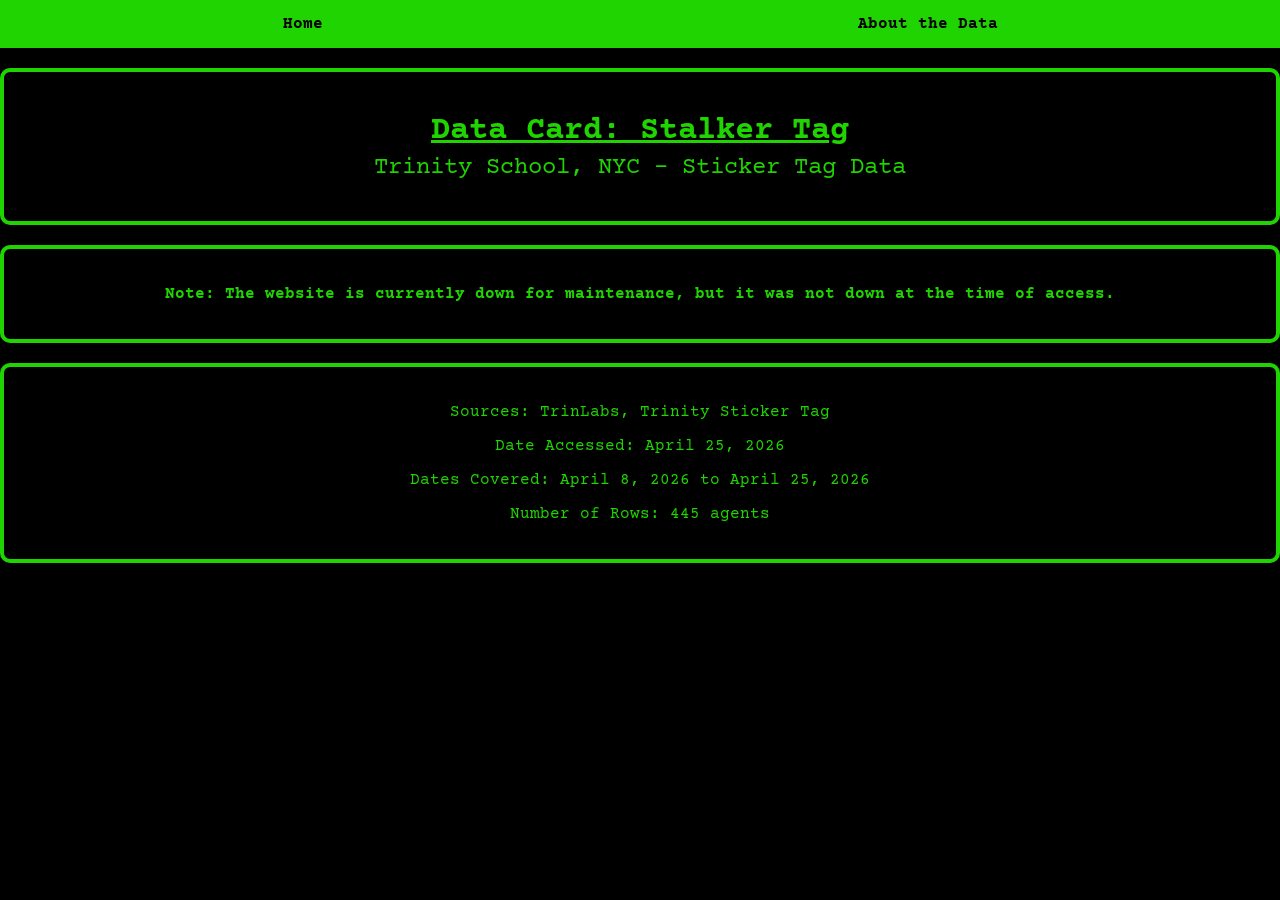
==== data-card.html @ 1c6c0b6e "no heres another fix and one more after this lol" ====
<!DOCTYPE html>
<html lang="en">
<head>
    <meta charset="UTF-8">
    <meta name="viewport" content="width=device-width, initial-scale=1.0">
    <title>Data Card</title>
    <link rel="stylesheet" href="style.css">
</head>
<body>
    <nav class="navigation_bar">
        <a href="index.html">Home</a>
        <a href="data-card.html">About the Data</a>
    </nav>
    <main>
        <div class="box">
            <h1>Data Card: Stalker Tag</h1>
            <h2><a href="https://www.trinitystickertag.com">Trinity School, NYC - Sticker Tag Data</a></h2>
        </div>
        <div class="box"><p><b>Note: The website is currently down for maintenance, but it was not down at the time of access.</b></p></div>
        <div class="box">
            <p>Sources: TrinLabs, Trinity Sticker Tag</p>
            <p>Date Accessed: April 25, 2026</p>
            <p>Dates Covered: April 8, 2026 to April 25, 2026</p>
            <p>Number of Rows: 445 agents</p>
        </div>
    </main>
</body>
</html>
---- style.css ----
@import url('https://fonts.googleapis.com/css2?family=Courier+Prime:ital,wght@0,400;0,700;1,400;1,700&display=swap');

:root {
    --c1: #1FD400;
    --c2: #000000;
    --c3: #008000; 

}

body {
    background-color: var(--c2); 
    text-align: center;
    color: var(--c1);
    font-family: "Courier Prime", monospace;
    margin: 0;
    padding: 0;
}

h1 {
    margin-bottom: 5px;
    text-decoration: underline;
}

h2 {
    margin-top: 0;
}

h2 a {
    color: var(--c1);
    font-weight: normal;
    text-decoration: none;
}

.box {
    border: 4px solid var(--c1);
    padding: 20px;
    margin: 20px auto;
    border-radius: 10px; 
}

.box:hover {
    transform: scale(1.05);
}

.navigation_bar {
    background-color: var(--c1);
    padding: 15px;
    justify-content: space-around;
    display: flex;   
}

.navigation_bar a {
    color: var(--c2);
    font-weight: bold;
    text-decoration: none;
}

.navigation_bar a:hover {
    color: var(--c3)
}

.small {
    width: 60%;
    height: auto;
}
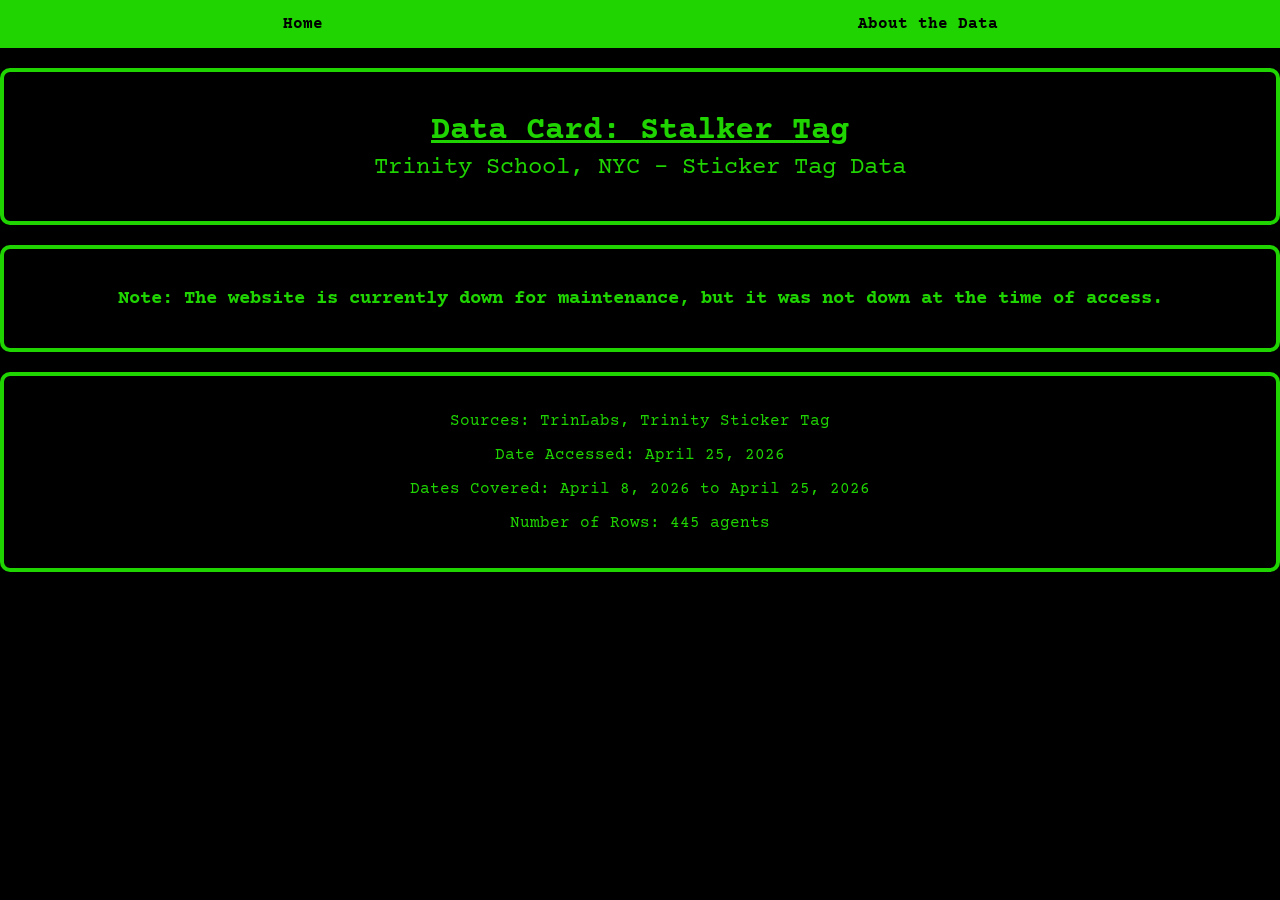
==== commit 0aae1407: "test" ====
--- a/data-card.html
+++ b/data-card.html
@@ -16,7 +16,7 @@
             <h1>Data Card: Stalker Tag</h1>
             <h2><a href="https://www.trinitystickertag.com">Trinity School, NYC - Sticker Tag Data</a></h2>
         </div>
-        <div class="box"><p><b>Note: The website is currently down for maintenance, but it was not down at the time of access.</b></p></div>
+        <div class="box"><h3>Note: The website is currently down for maintenance, but it was not down at the time of access.</h3></div>
         <div class="box">
             <p>Sources: TrinLabs, Trinity Sticker Tag</p>
             <p>Date Accessed: April 25, 2026</p>
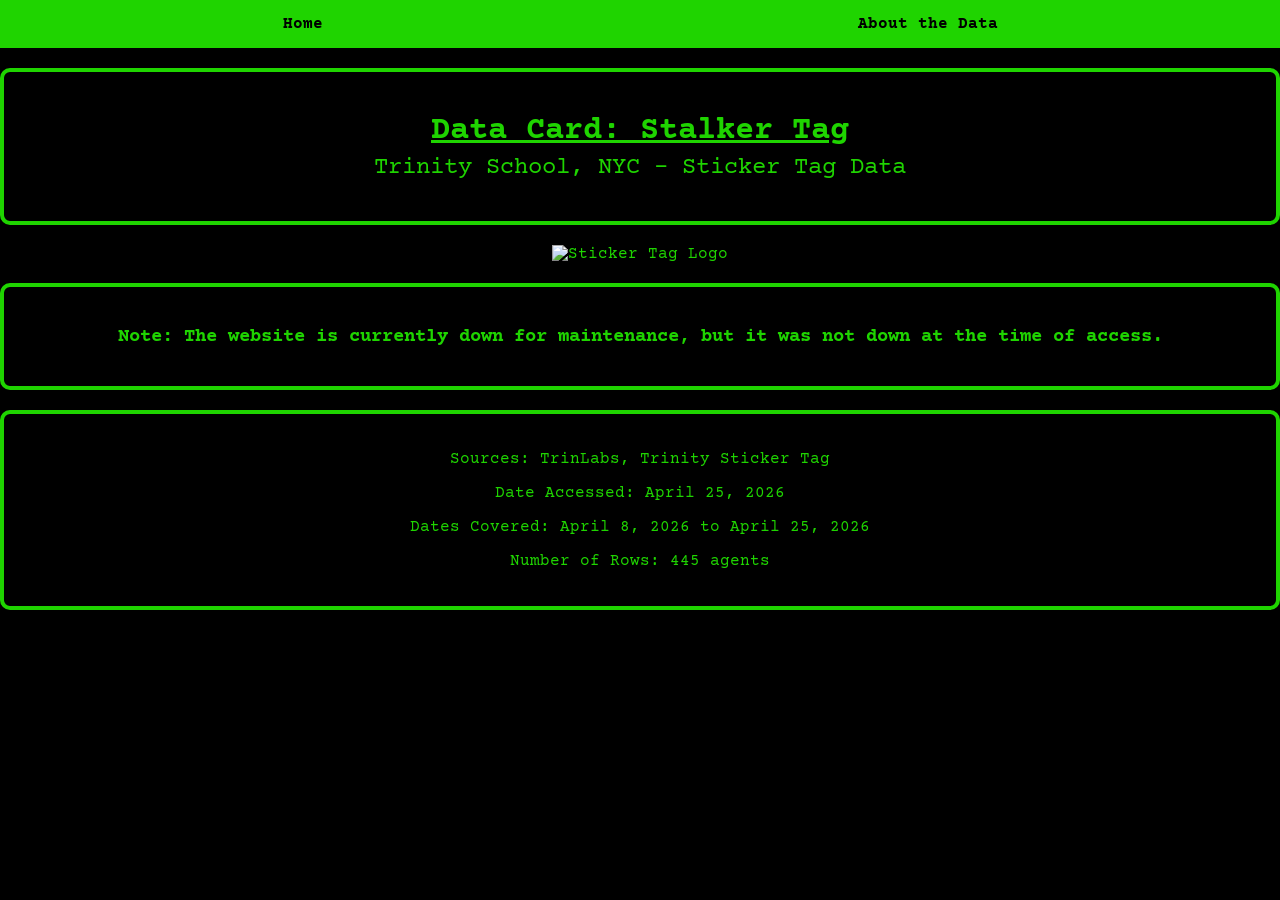
==== commit 56a6a66a: "fix" ====
--- a/data-card.html
+++ b/data-card.html
@@ -16,6 +16,7 @@
             <h1>Data Card: Stalker Tag</h1>
             <h2><a href="https://www.trinitystickertag.com">Trinity School, NYC - Sticker Tag Data</a></h2>
         </div>
+        <img src="logo.ico" alt="Sticker Tag Logo"> 
         <div class="box"><h3>Note: The website is currently down for maintenance, but it was not down at the time of access.</h3></div>
         <div class="box">
             <p>Sources: TrinLabs, Trinity Sticker Tag</p>
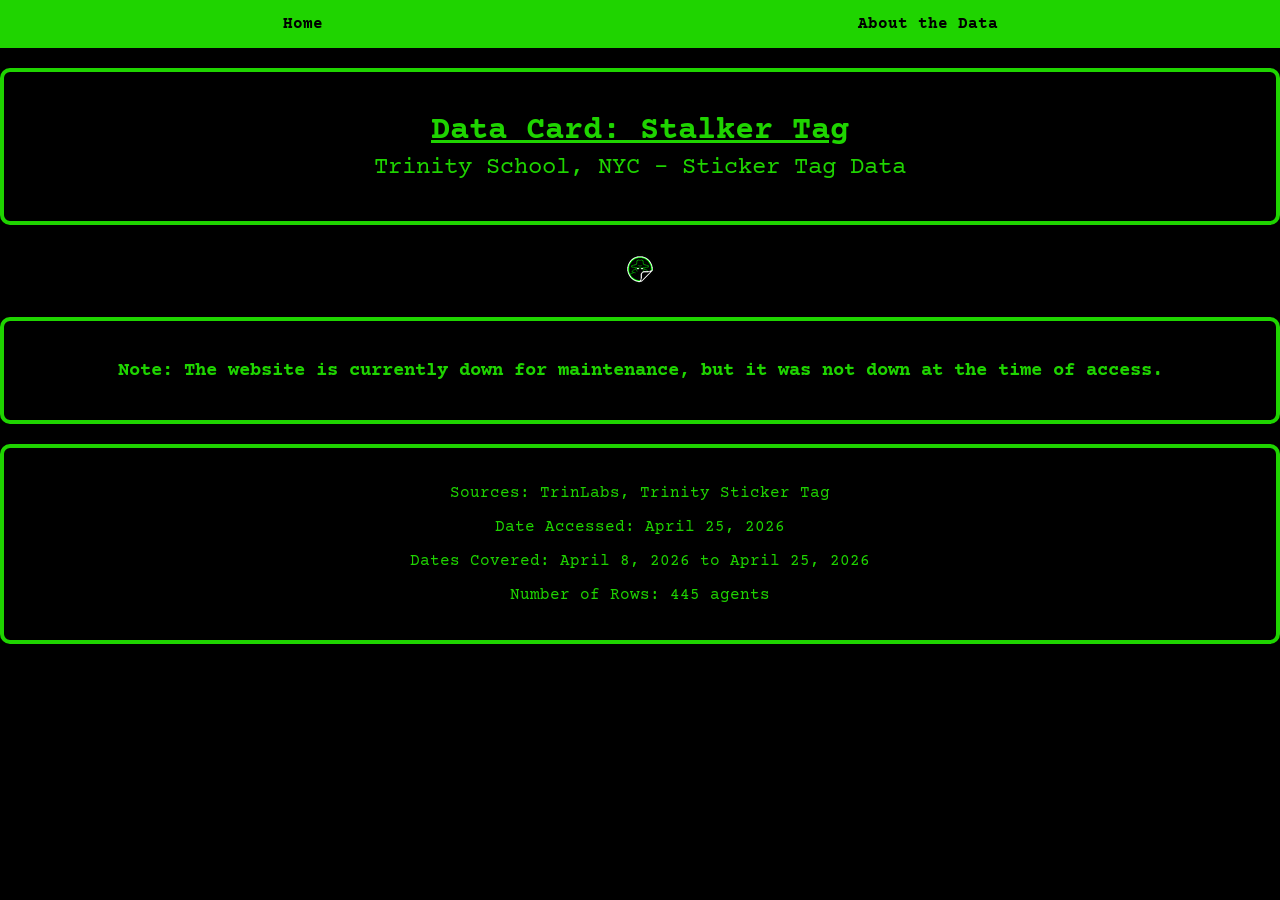
==== commit e7342fa9: "correctly root from images folder to access icon" ====
--- a/data-card.html
+++ b/data-card.html
@@ -16,7 +16,7 @@
             <h1>Data Card: Stalker Tag</h1>
             <h2><a href="https://www.trinitystickertag.com">Trinity School, NYC - Sticker Tag Data</a></h2>
         </div>
-        <img src="logo.ico" alt="Sticker Tag Logo"> 
+        <img src="images/logo.ico" alt="Sticker Tag Logo"> 
         <div class="box"><h3>Note: The website is currently down for maintenance, but it was not down at the time of access.</h3></div>
         <div class="box">
             <p>Sources: TrinLabs, Trinity Sticker Tag</p>
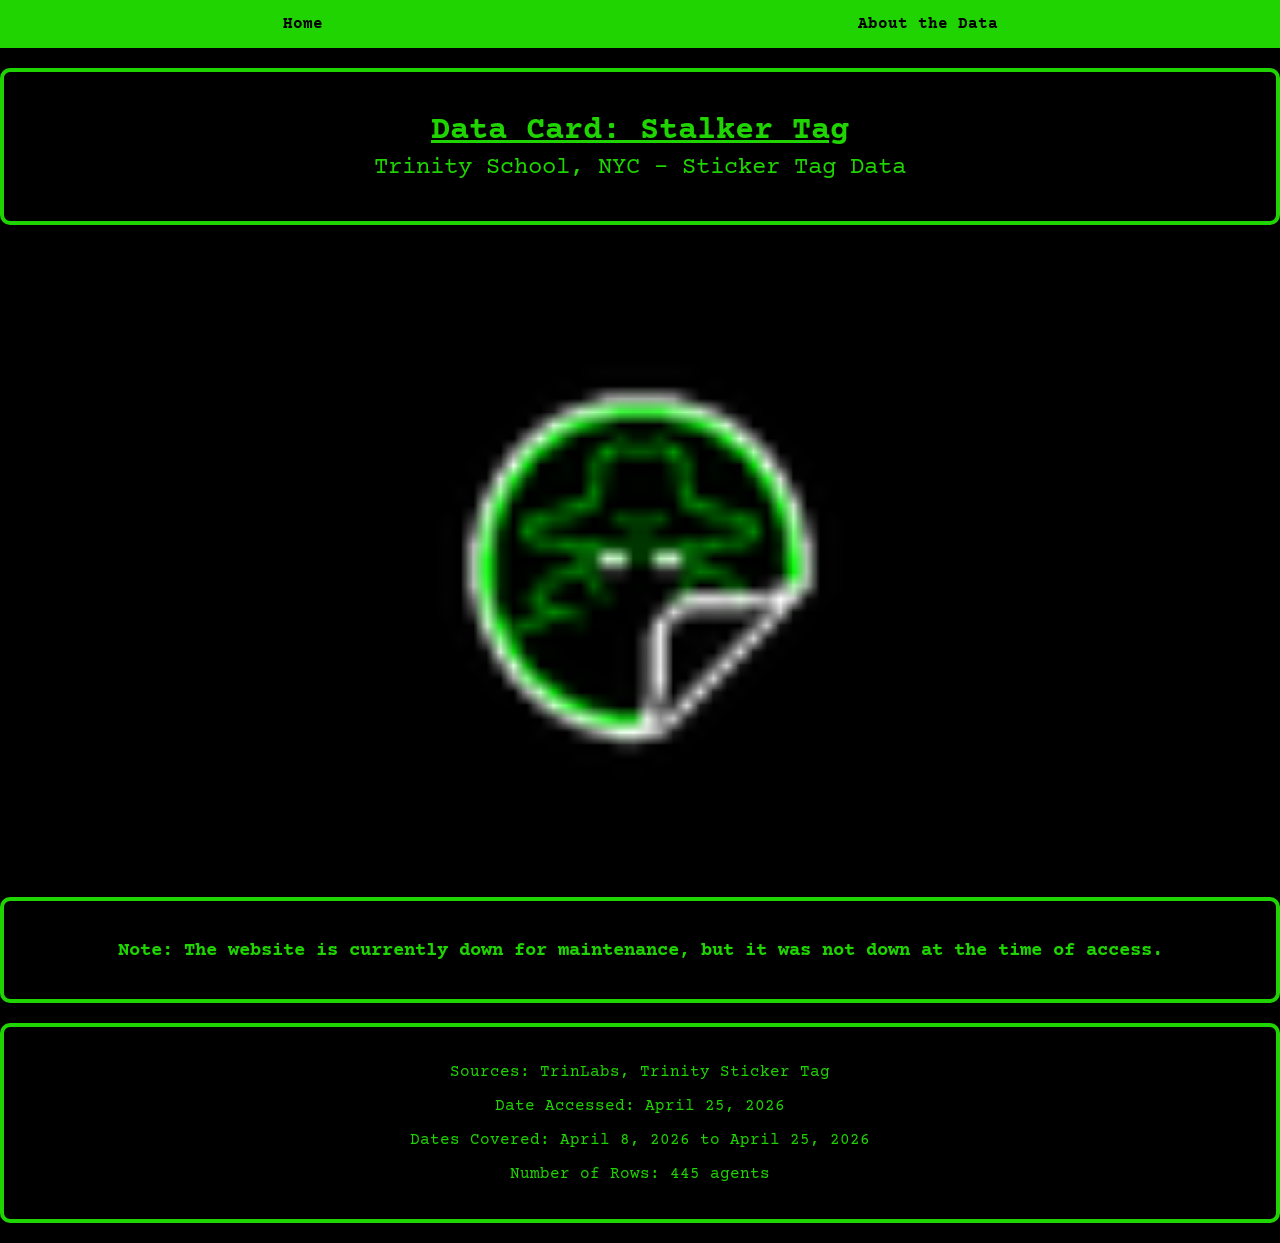
==== commit 07008ef5: "logo implementation" ====
--- a/data-card.html
+++ b/data-card.html
@@ -16,7 +16,7 @@
             <h1>Data Card: Stalker Tag</h1>
             <h2><a href="https://www.trinitystickertag.com">Trinity School, NYC - Sticker Tag Data</a></h2>
         </div>
-        <img src="images/logo.ico" alt="Sticker Tag Logo"> 
+        <img class = "logo" src="images/logo.ico" alt="Sticker Tag Logo"> 
         <div class="box"><h3>Note: The website is currently down for maintenance, but it was not down at the time of access.</h3></div>
         <div class="box">
             <p>Sources: TrinLabs, Trinity Sticker Tag</p>
--- a/style.css
+++ b/style.css
@@ -62,4 +62,9 @@
 .small {
     width: 60%;
     height: auto;
+}
+
+.logo {
+    width: 50%;
+    height: auto;
 }
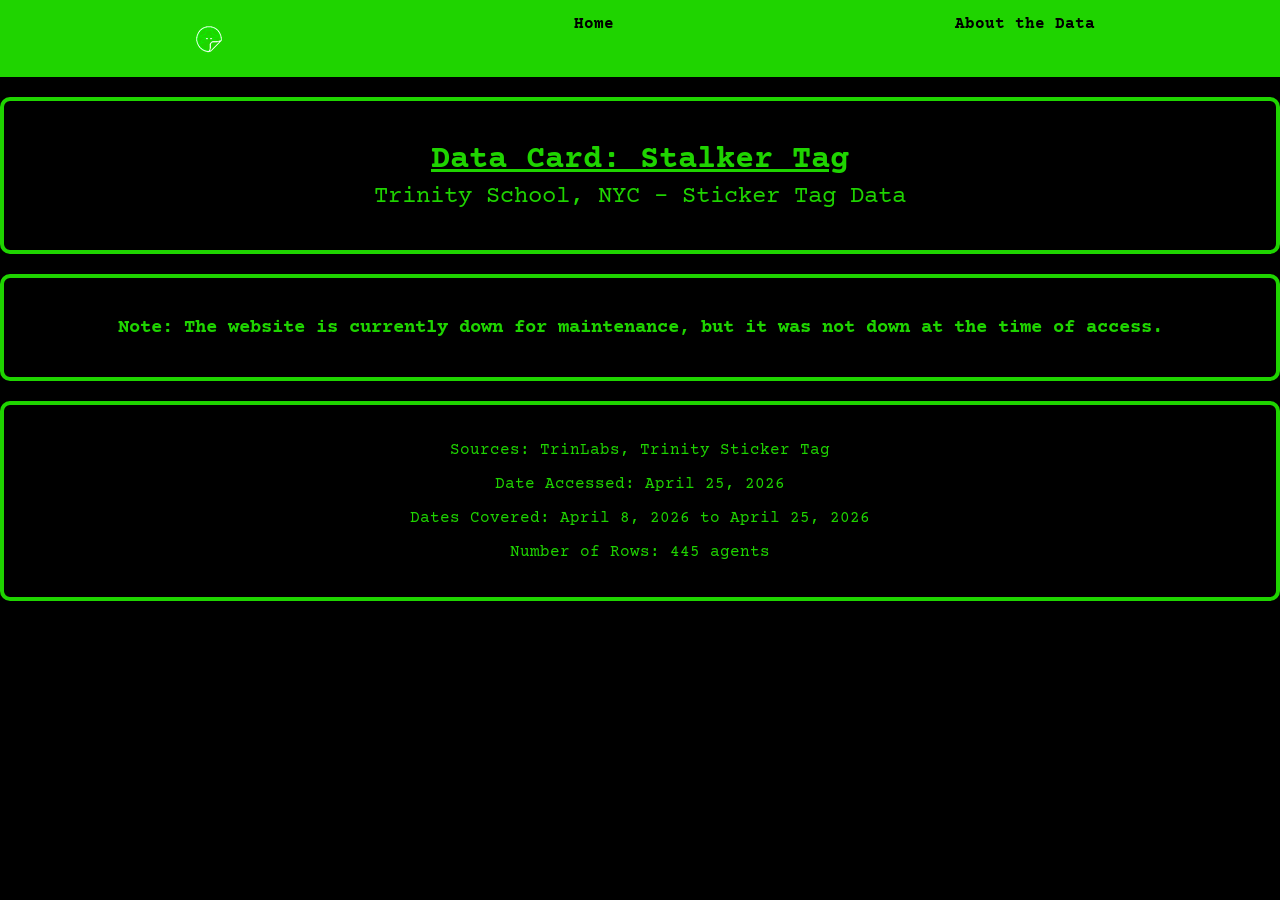
==== commit 7f2fc869: "move logo to navbar?" ====
--- a/data-card.html
+++ b/data-card.html
@@ -8,6 +8,7 @@
 </head>
 <body>
     <nav class="navigation_bar">
+        <img class = "logo" src="images/logo.ico" alt="Sticker Tag Logo"> 
         <a href="index.html">Home</a>
         <a href="data-card.html">About the Data</a>
     </nav>
@@ -16,7 +17,6 @@
             <h1>Data Card: Stalker Tag</h1>
             <h2><a href="https://www.trinitystickertag.com">Trinity School, NYC - Sticker Tag Data</a></h2>
         </div>
-        <img class = "logo" src="images/logo.ico" alt="Sticker Tag Logo"> 
         <div class="box"><h3>Note: The website is currently down for maintenance, but it was not down at the time of access.</h3></div>
         <div class="box">
             <p>Sources: TrinLabs, Trinity Sticker Tag</p>
--- a/style.css
+++ b/style.css
@@ -62,9 +62,4 @@
 .small {
     width: 60%;
     height: auto;
-}
-
-.logo {
-    width: 50%;
-    height: auto;
 }
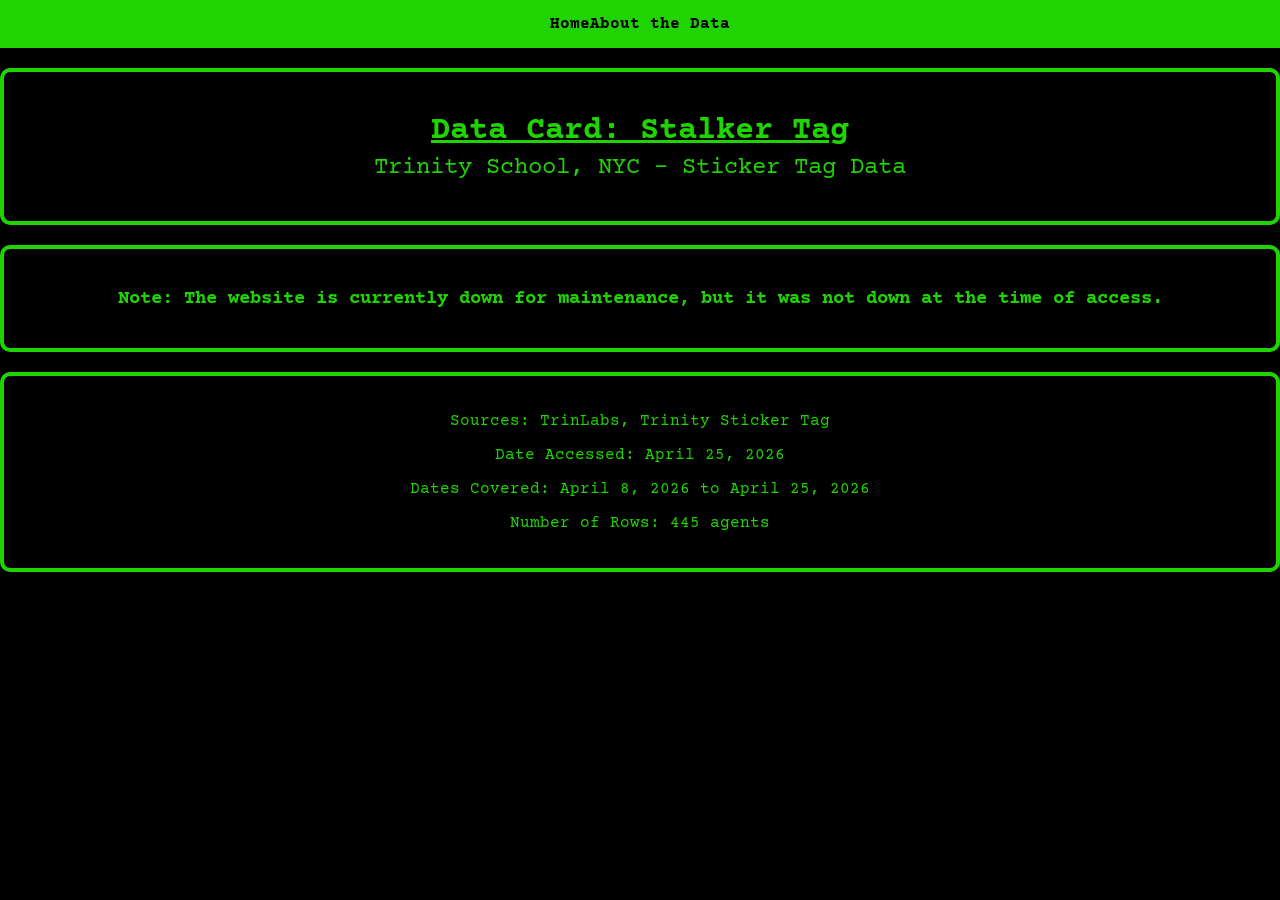
==== commit b116502e: "revert everything" ====
--- a/data-card.html
+++ b/data-card.html
@@ -8,7 +8,6 @@
 </head>
 <body>
     <nav class="navigation_bar">
-        <img class = "logo" src="images/logo.ico" alt="Sticker Tag Logo"> 
         <a href="index.html">Home</a>
         <a href="data-card.html">About the Data</a>
     </nav>
--- a/style.css
+++ b/style.css
@@ -45,7 +45,7 @@
 .navigation_bar {
     background-color: var(--c1);
     padding: 15px;
-    justify-content: space-around;
+    justify-content: center;
     display: flex;   
 }
 
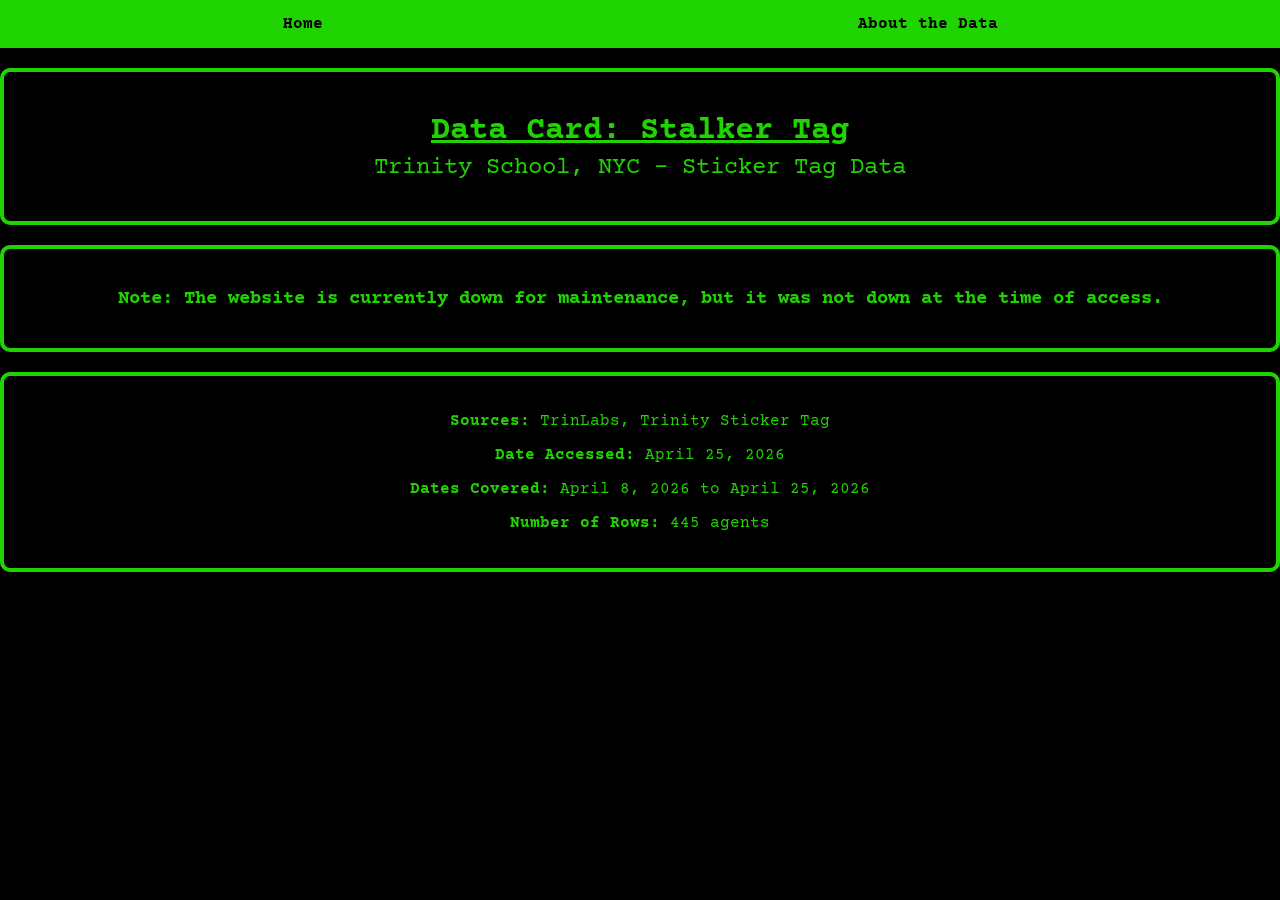
==== commit 6fefc67d: "bold data card" ====
--- a/data-card.html
+++ b/data-card.html
@@ -18,10 +18,10 @@
         </div>
         <div class="box"><h3>Note: The website is currently down for maintenance, but it was not down at the time of access.</h3></div>
         <div class="box">
-            <p>Sources: TrinLabs, Trinity Sticker Tag</p>
-            <p>Date Accessed: April 25, 2026</p>
-            <p>Dates Covered: April 8, 2026 to April 25, 2026</p>
-            <p>Number of Rows: 445 agents</p>
+            <p><b>Sources:</b> TrinLabs, Trinity Sticker Tag</p>
+            <p><b>Date Accessed:</b> April 25, 2026</p>
+            <p><b>Dates Covered:</b> April 8, 2026 to April 25, 2026</p>
+            <p><b>Number of Rows:</b> 445 agents</p>
         </div>
     </main>
 </body>
--- a/style.css
+++ b/style.css
@@ -45,7 +45,7 @@
 .navigation_bar {
     background-color: var(--c1);
     padding: 15px;
-    justify-content: center;
+    justify-content: space-around;
     display: flex;   
 }
 
